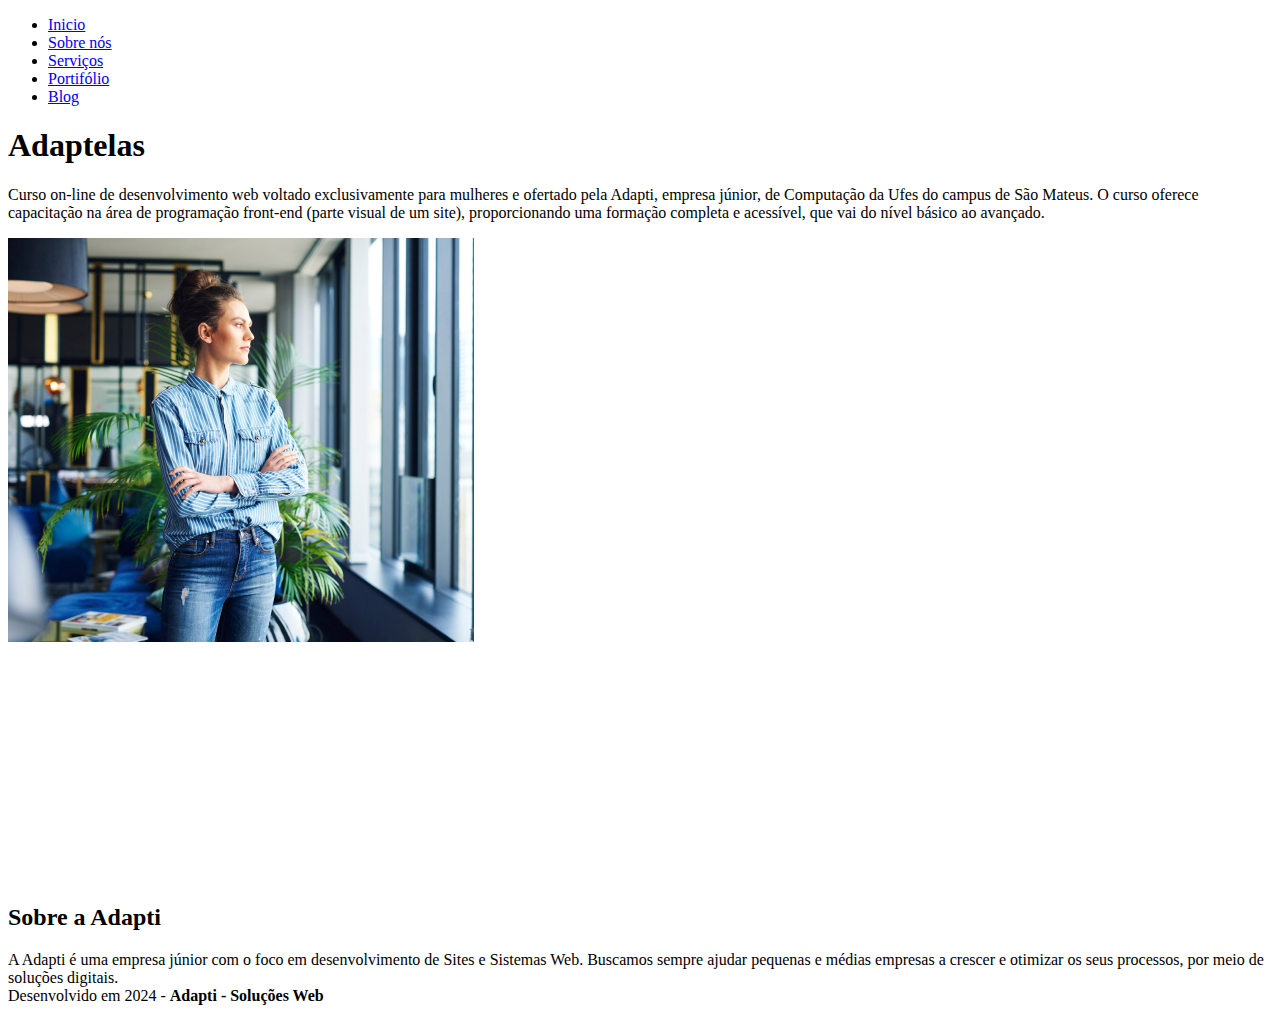
==== atv_2/atv2.html @ d8286944 "atv_2.html" ====
<!DOCTYPE html>
<html lang="pt-Br">
    <title>Atv_2 Adaptelas</title>
    <meta charset="UTF-8">
    <body>
<header>
    <nav><ul>
    <li><a href="./inicio.html"> Inicio </a></li>
    <li><a href="./sobre nos.html"> Sobre nós </a></li>
    <li><a href="./serviços.html"> Serviços </a></li>
    <li><a href="./portifolio.html"> Portifólio </a></li>
    <li><a href="./blog.html"> Blog </a></li>
</nav></ul>
</header>
<main> 
    <h1><d>Adaptelas</d></h1>
    <p>Curso on-line de desenvolvimento web voltado exclusivamente para mulheres e ofertado pela Adapti, empresa júnior, de Computação da Ufes do campus de São Mateus. O curso oferece capacitação na área de programação front-end (parte visual de um site), proporcionando uma formação completa e acessível, que vai do nível básico ao avançado.</p>
    </head>
    <img src="body.png" alt="Mulher olhando para janela"> 
    <br></main> 

<footer>
    <img src="logo_footer.png" alt="Logo Adaptelas">
    <br> 
    <h2><d>Sobre a Adapti</d></h2>
    <p>A Adapti é uma empresa júnior com o foco em desenvolvimento de Sites e Sistemas Web. Buscamos sempre ajudar pequenas e médias empresas a crescer e otimizar os seus processos, por meio de soluções digitais.
        <br>Desenvolvido em 2024 - <b>Adapti - Soluções Web</b></p>
</footer></body>
        </html>
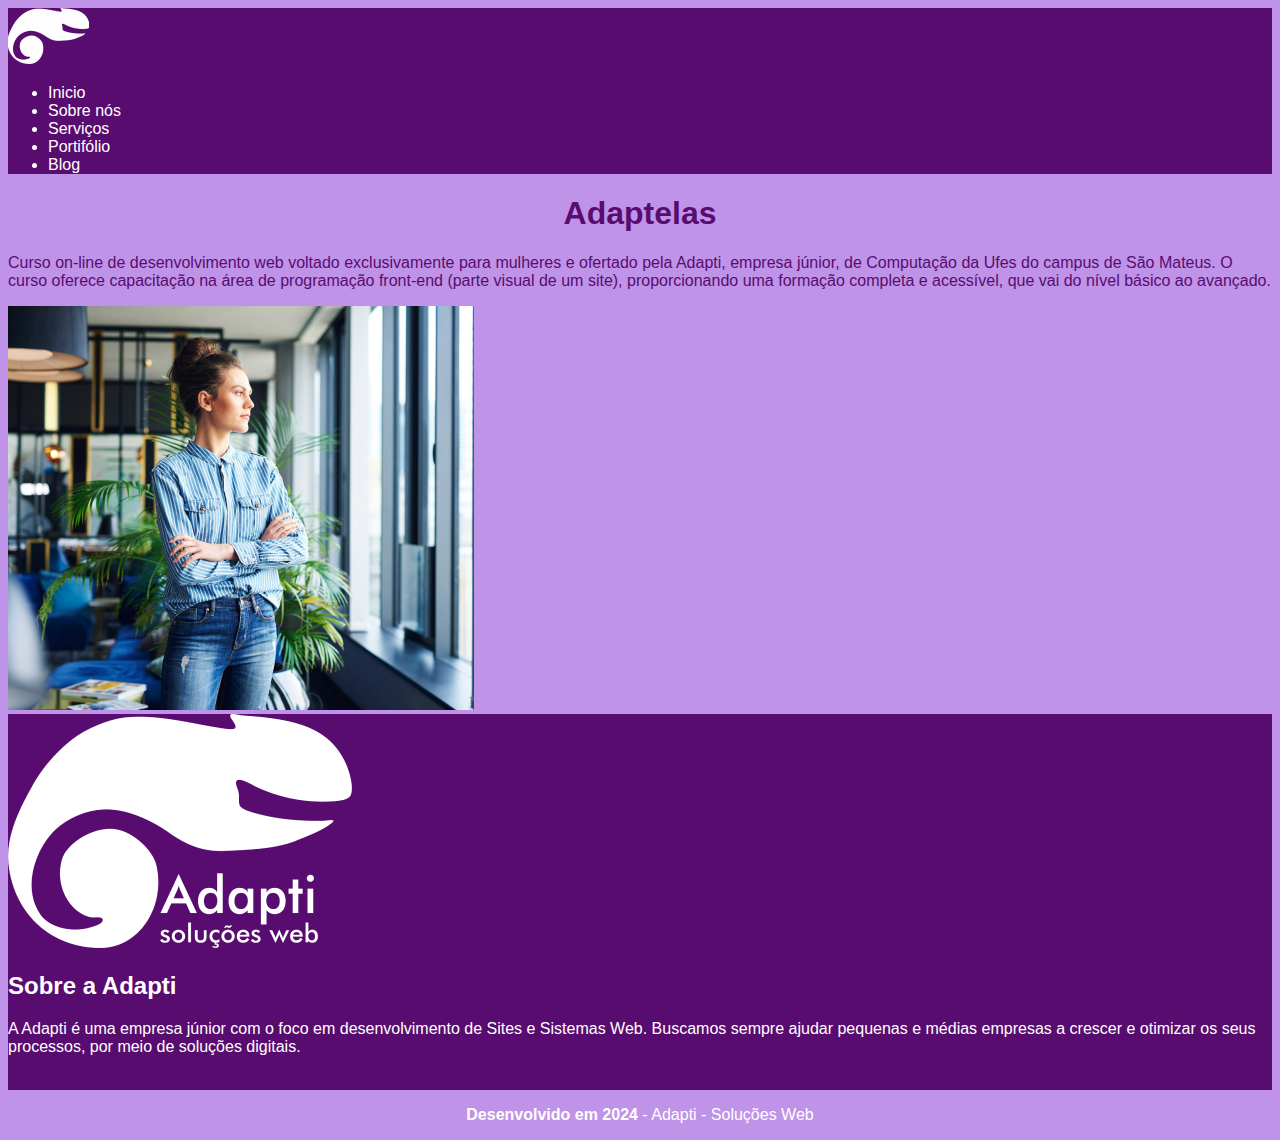
==== commit cbf071f6: "atv3.css" ====
--- a/atv_2/atv2.html
+++ b/atv_2/atv2.html
@@ -2,28 +2,55 @@
 <html lang="pt-Br">
     <title>Atv_2 Adaptelas</title>
     <meta charset="UTF-8">
-    <body>
-<header>
-    <nav><ul>
-    <li><a href="./inicio.html"> Inicio </a></li>
-    <li><a href="./sobre nos.html"> Sobre nós </a></li>
-    <li><a href="./serviços.html"> Serviços </a></li>
-    <li><a href="./portifolio.html"> Portifólio </a></li>
-    <li><a href="./blog.html"> Blog </a></li>
-</nav></ul>
+
+ <body>
+
+<header id="fundo"> 
+
+    <img src="logo_nav.png" alt="Logo Adaptelas">
+
+    <nav><ul> 
+    <li> Inicio </li>
+    <li> Sobre nós </li>
+    <li> Serviços </li>
+    <li> Portifólio </li>
+    <li> Blog </li>
+    </nav></ul>
+ 
 </header>
-<main> 
-    <h1><d>Adaptelas</d></h1>
-    <p>Curso on-line de desenvolvimento web voltado exclusivamente para mulheres e ofertado pela Adapti, empresa júnior, de Computação da Ufes do campus de São Mateus. O curso oferece capacitação na área de programação front-end (parte visual de um site), proporcionando uma formação completa e acessível, que vai do nível básico ao avançado.</p>
-    </head>
+
+<head> 
+    <h1><d>
+        Adaptelas
+    </d></h1>
+  
+    <p id="idpurple"> Curso on-line de desenvolvimento web voltado exclusivamente para mulheres e ofertado pela Adapti, empresa júnior, de Computação da Ufes do campus de São Mateus. O curso oferece capacitação na área de programação front-end (parte visual de um site), proporcionando uma formação completa e acessível, que vai do nível básico ao avançado.</p>
+  
     <img src="body.png" alt="Mulher olhando para janela"> 
-    <br></main> 
+    <br>
+
+    <link rel="stylesheet" href="style.css">
+
+</head> 
 
 <footer>
-    <img src="logo_footer.png" alt="Logo Adaptelas">
-    <br> 
+ <div id="fundo"> 
+
+    <img src="logo_footer.png" alt="Logo Adaptelas"> <br> 
+
     <h2><d>Sobre a Adapti</d></h2>
-    <p>A Adapti é uma empresa júnior com o foco em desenvolvimento de Sites e Sistemas Web. Buscamos sempre ajudar pequenas e médias empresas a crescer e otimizar os seus processos, por meio de soluções digitais.
-        <br>Desenvolvido em 2024 - <b>Adapti - Soluções Web</b></p>
+ 
+    <p>A Adapti é uma empresa júnior com o foco em desenvolvimento de Sites e Sistemas Web. Buscamos sempre ajudar pequenas e médias empresas a crescer e otimizar os seus processos, por meio de soluções digitais. 
+    </p> <br>
+
+</div>
+
+<div id="blocofim">
+
+<p><b>Desenvolvido em 2024</b> - Adapti - Soluções Web</p>
+
+</div>
+
 </footer></body>
+
         </html>--- a/atv_2/style.css
+++ b/atv_2/style.css
@@ -0,0 +1,32 @@
+* {
+    font-family: Arial, Helvetica, sans-serif;
+}
+
+body {
+    background-color: rgb(191, 147, 232);
+}
+
+#fundo {
+    padding: '20%';
+    background-color: rgb(89, 12, 111);
+    color: white    
+    
+}
+
+body>h1 {
+    text-align: center; 
+    color: rgb(89, 12, 111);
+}
+
+#idpurple {
+    text-align: start; 
+    color: rgb(89, 12, 111);
+}
+
+
+
+#blocofim {
+    text-align: center;
+    color: white
+
+}
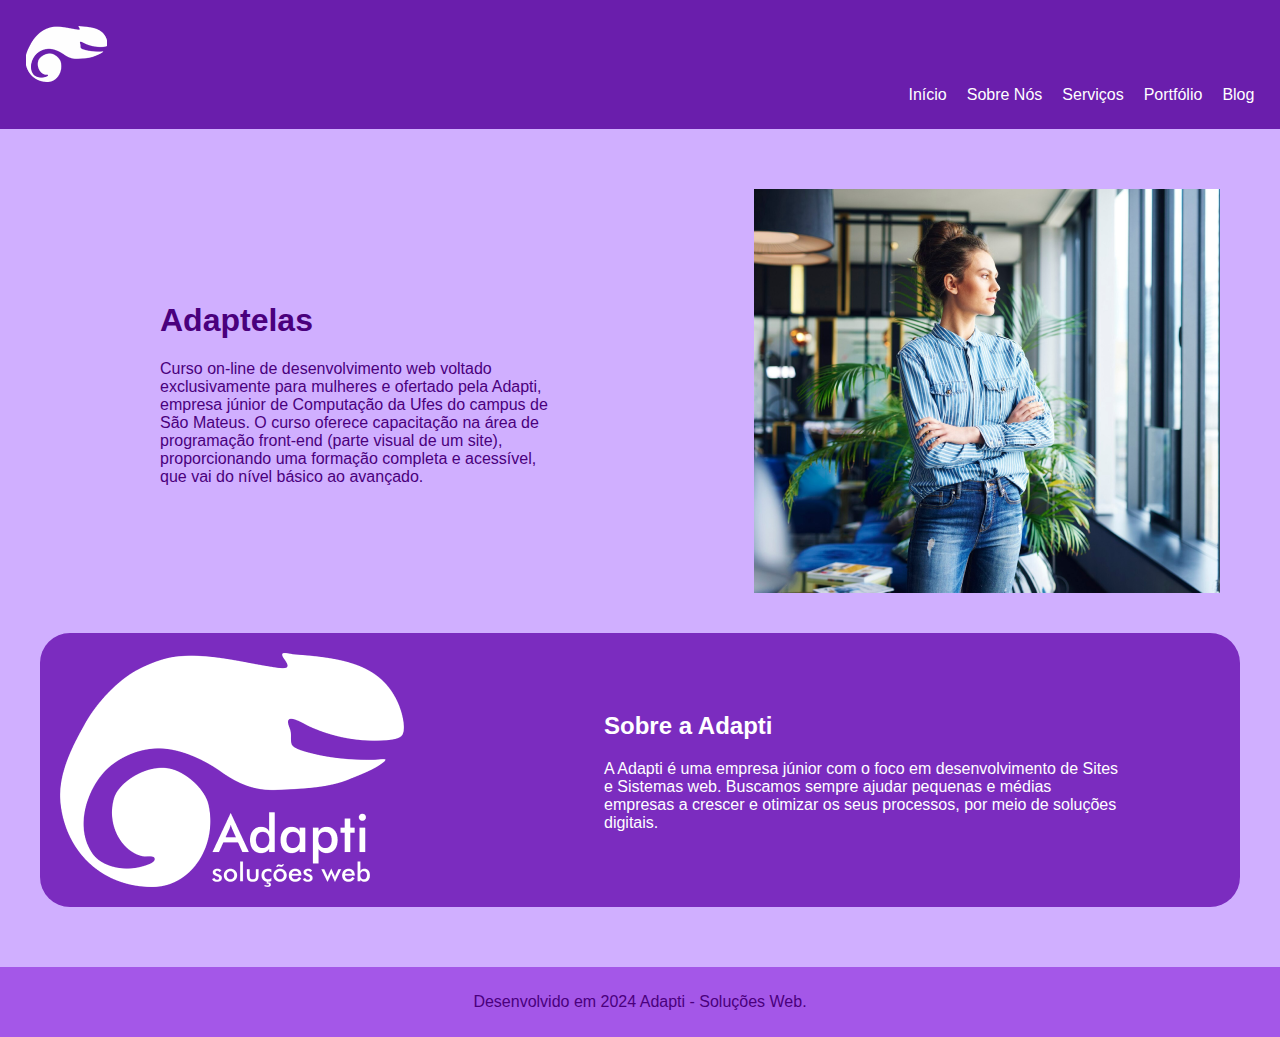
==== commit 34872520: "atv_3" ====
--- a/atv_2/atv2.html
+++ b/atv_2/atv2.html
@@ -1,56 +1,45 @@
 <!DOCTYPE html>
-<html lang="pt-Br">
-    <title>Atv_2 Adaptelas</title>
+<html lang="pt-BR">
+<head>
     <meta charset="UTF-8">
+    <meta name="viewport" content="width=device-width, initial-scale=1.0">
+    <title>Atv_2_Adaptelas</title>
+    <link rel="stylesheet" href="style.css">
+</head>
+<body>
+    <div class="container">
+        <header>
+            <img src="logo_nav.png" alt="Logo Adapti">
+            <nav>
+                <a href="#">Início</a>
+                <a href="#">Sobre Nós</a>
+                <a href="#">Serviços</a>
+                <a href="#">Portfólio</a>
+                <a href="#">Blog</a>
+            </nav>
+        </header>
+        
+        <main>
+            <section class="intro">
+                <div>
+                <h1>Adaptelas</h1>
+                <p>Curso on-line de desenvolvimento web voltado exclusivamente para mulheres e ofertado pela Adapti, empresa júnior de Computação da Ufes do campus de São Mateus. O curso oferece capacitação na área de programação front-end (parte visual de um site), proporcionando uma formação completa e acessível, que vai do nível básico ao avançado.</p>
+                </div>
+                <img src="body.png" alt="Mulher olhando pela janela">        
+            </section>
+            
+            <section class="about">
+                <img src="logo_footer.png" alt="Logo Adapti">
+                <div>
+                    <h2>Sobre a Adapti</h2>
+                    <p>A Adapti é uma empresa júnior com o foco em desenvolvimento de Sites e Sistemas web. Buscamos sempre ajudar pequenas e médias empresas a crescer e otimizar os seus processos, por meio de soluções digitais.</p>
+                </div>
+            </section>
+        </main>
 
- <body>
-
-<header id="fundo"> 
-
-    <img src="logo_nav.png" alt="Logo Adaptelas">
-
-    <nav><ul> 
-    <li> Inicio </li>
-    <li> Sobre nós </li>
-    <li> Serviços </li>
-    <li> Portifólio </li>
-    <li> Blog </li>
-    </nav></ul>
- 
-</header>
-
-<head> 
-    <h1><d>
-        Adaptelas
-    </d></h1>
-  
-    <p id="idpurple"> Curso on-line de desenvolvimento web voltado exclusivamente para mulheres e ofertado pela Adapti, empresa júnior, de Computação da Ufes do campus de São Mateus. O curso oferece capacitação na área de programação front-end (parte visual de um site), proporcionando uma formação completa e acessível, que vai do nível básico ao avançado.</p>
-  
-    <img src="body.png" alt="Mulher olhando para janela"> 
-    <br>
-
-    <link rel="stylesheet" href="style.css">
-
-</head> 
-
-<footer>
- <div id="fundo"> 
-
-    <img src="logo_footer.png" alt="Logo Adaptelas"> <br> 
-
-    <h2><d>Sobre a Adapti</d></h2>
- 
-    <p>A Adapti é uma empresa júnior com o foco em desenvolvimento de Sites e Sistemas Web. Buscamos sempre ajudar pequenas e médias empresas a crescer e otimizar os seus processos, por meio de soluções digitais. 
-    </p> <br>
-
-</div>
-
-<div id="blocofim">
-
-<p><b>Desenvolvido em 2024</b> - Adapti - Soluções Web</p>
-
-</div>
-
-</footer></body>
-
-        </html>+        <footer>
+            <p>Desenvolvido em 2024 Adapti - Soluções Web.</p>
+        </footer>
+    </div>
+</body>
+</html>
--- a/atv_2/style.css
+++ b/atv_2/style.css
@@ -1,32 +1,109 @@
-* {
-    font-family: Arial, Helvetica, sans-serif;
+body {
+    margin: 0;
+    font-family: Arial, sans-serif;
 }
 
-body {
-    background-color: rgb(191, 147, 232);
+.container {
+    display: flex;
+    flex-direction: column;
+    min-height: 100vh;
 }
 
-#fundo {
-    padding: '20%';
-    background-color: rgb(89, 12, 111);
-    color: white    
-    
+header {
+    background-color: #6a1eac;
+    color: white;
+    padding: 2%;
 }
 
-body>h1 {
-    text-align: center; 
-    color: rgb(89, 12, 111);
+header nav {
+    display: flex;
+    justify-content: flex-end;
+    gap: 20px;
 }
 
-#idpurple {
-    text-align: start; 
-    color: rgb(89, 12, 111);
+header nav a {
+    color: white;
+    text-decoration: none;
 }
 
+main {
+    flex: 1;
+    padding: 40px;
+    background-color: #D0AFFF;
+}
 
+.intro, .about {
+    display: flex;
+    justify-content: space-between;
+    align-items:center;
+    padding: 20px;
+    border-radius: 30px;
+    margin-bottom: 20px;
+}
 
-#blocofim {
+.intro p {
+    margin-right: 200px;
+    margin-left: 100px;
+   color: #4A007D;
+}
+
+.intro h1 {
+    margin-right: 200px;
+    margin-left: 100px;
+    color: #4A007D;
+    text-align:justify;
+ }
+
+.about p {
+    margin-left: 200px;
+    margin-right: 100px;
+}
+
+.about h2 {
+    margin-left: 200px;
+    margin-right: 100px;
+}
+
+.intro .text-content, .about .text-content {
+    flex: 1;
+    display: flex;
+    flex-direction: column;
+    justify-content: center;
+    align-items: center;
     text-align: center;
-    color: white
+    padding: 10px;
+}
 
+.intro .text-content h1, .about .text-content h2 {
+    margin: 0;
+    color: #4A007D;
 }
+
+.intro .text-content p, .about .text-content p {
+    margin-top: 10px;
+    text-align: justify;
+}
+
+.intro .image-content, .about .image-content {
+    flex: 1;
+    display: flex;
+    justify-content: center;
+    align-items: center;
+}
+
+.intro .image-content img, .about .image-content img {
+    max-width: 100%;
+    border-radius: 6px;
+}
+
+.about {
+    background-color: #7B2CBF;
+    color: white;
+}
+
+footer {
+    background-color: #a457e8;
+    color: #4A007D;
+    text-align: center;
+    padding: 10px 0;
+}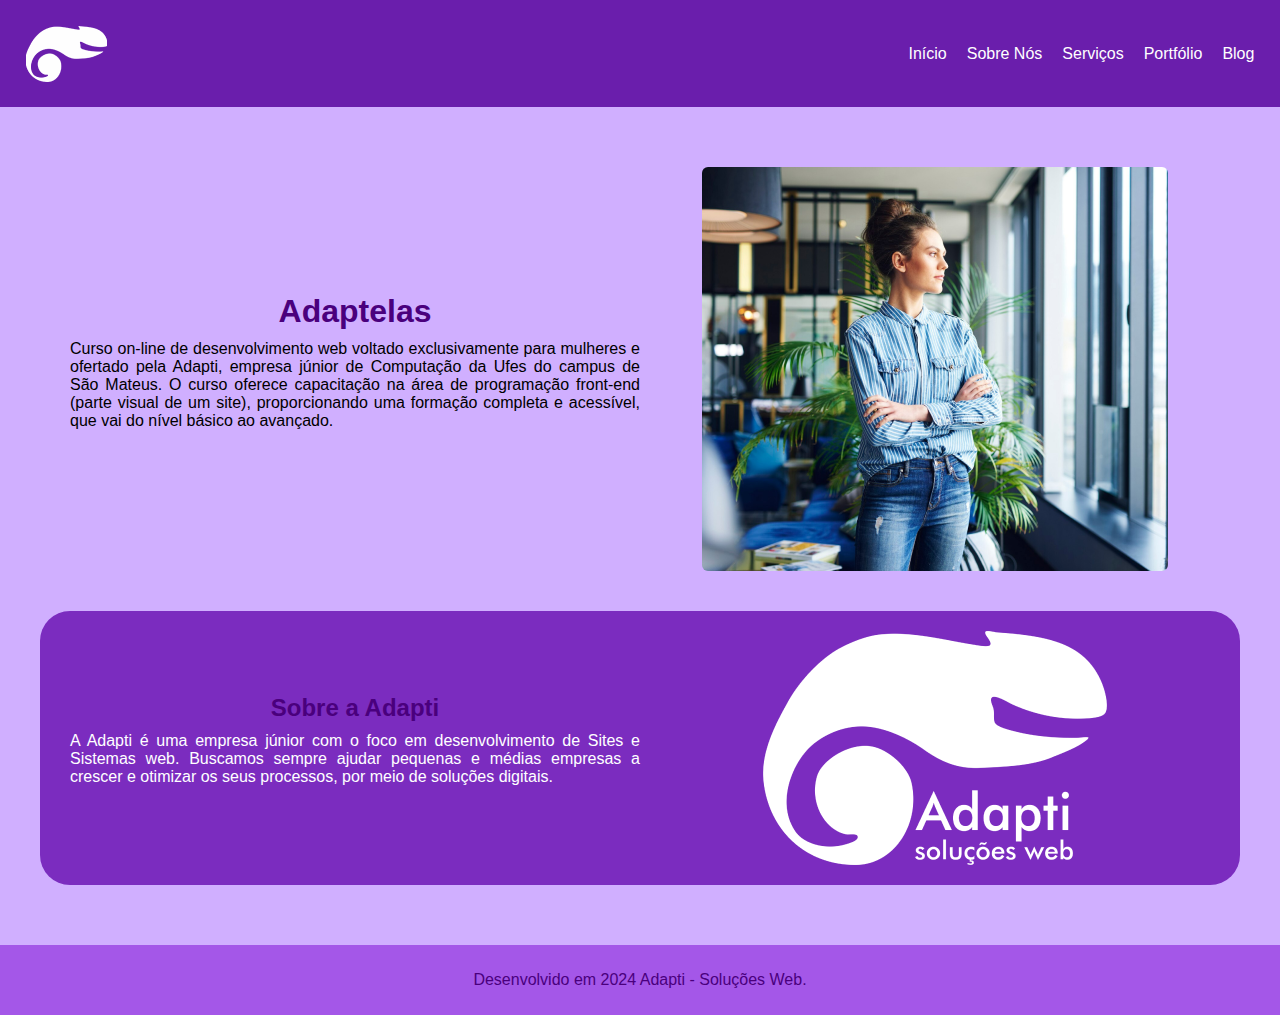
==== commit fb33eac2: "atv_5" ====
--- a/atv_2/atv2.html
+++ b/atv_2/atv2.html
@@ -4,7 +4,7 @@
     <meta charset="UTF-8">
     <meta name="viewport" content="width=device-width, initial-scale=1.0">
     <title>Atv_2_Adaptelas</title>
-    <link rel="stylesheet" href="style.css">
+    <link rel="stylesheet" href="./style.css">
 </head>
 <body>
     <div class="container">
@@ -21,18 +21,22 @@
         
         <main>
             <section class="intro">
-                <div>
-                <h1>Adaptelas</h1>
-                <p>Curso on-line de desenvolvimento web voltado exclusivamente para mulheres e ofertado pela Adapti, empresa júnior de Computação da Ufes do campus de São Mateus. O curso oferece capacitação na área de programação front-end (parte visual de um site), proporcionando uma formação completa e acessível, que vai do nível básico ao avançado.</p>
+                <div class="text-content">
+                    <h1>Adaptelas</h1>
+                    <p>Curso on-line de desenvolvimento web voltado exclusivamente para mulheres e ofertado pela Adapti, empresa júnior de Computação da Ufes do campus de São Mateus. O curso oferece capacitação na área de programação front-end (parte visual de um site), proporcionando uma formação completa e acessível, que vai do nível básico ao avançado.</p>
                 </div>
-                <img src="body.png" alt="Mulher olhando pela janela">        
+                <div class="image-content">
+                    <img src="body.png" alt="Mulher olhando pela janela">        
+                </div>
             </section>
             
             <section class="about">
-                <img src="logo_footer.png" alt="Logo Adapti">
-                <div>
+                <div class="text-content">
                     <h2>Sobre a Adapti</h2>
                     <p>A Adapti é uma empresa júnior com o foco em desenvolvimento de Sites e Sistemas web. Buscamos sempre ajudar pequenas e médias empresas a crescer e otimizar os seus processos, por meio de soluções digitais.</p>
+                </div>
+                <div class="image-content">
+                    <img src="logo_footer.png" alt="Logo Adapti">
                 </div>
             </section>
         </main>
@@ -42,4 +46,4 @@
         </footer>
     </div>
 </body>
-</html>
+</html>--- a/atv_2/style.css
+++ b/atv_2/style.css
@@ -1,3 +1,4 @@
+*
 body {
     margin: 0;
     font-family: Arial, sans-serif;
@@ -13,6 +14,9 @@
     background-color: #6a1eac;
     color: white;
     padding: 2%;
+    display: flex;
+    justify-content: space-between;
+    align-items: center;
 }
 
 header nav {
@@ -35,33 +39,10 @@
 .intro, .about {
     display: flex;
     justify-content: space-between;
-    align-items:center;
+    align-items: center;
     padding: 20px;
     border-radius: 30px;
     margin-bottom: 20px;
-}
-
-.intro p {
-    margin-right: 200px;
-    margin-left: 100px;
-   color: #4A007D;
-}
-
-.intro h1 {
-    margin-right: 200px;
-    margin-left: 100px;
-    color: #4A007D;
-    text-align:justify;
- }
-
-.about p {
-    margin-left: 200px;
-    margin-right: 100px;
-}
-
-.about h2 {
-    margin-left: 200px;
-    margin-right: 100px;
 }
 
 .intro .text-content, .about .text-content {
@@ -106,4 +87,76 @@
     color: #4A007D;
     text-align: center;
     padding: 10px 0;
+}
+
+/* Media Queries */
+
+@media (max-width: 768px) {
+    header {
+        flex-direction: column;
+        align-items: center;
+    }
+
+    header nav {
+        justify-content: center;
+    }
+
+    .intro, .about {
+        flex-direction: column;
+        text-align: center;
+        padding: 10px;
+    }
+
+    .intro .text-content, .about .text-content {
+        padding: 10px;
+    }
+
+    .intro .image-content, .about .image-content {
+        padding: 10px;
+    }
+}
+
+@media (max-width: 480px) {
+    main {
+        padding: 20px;
+    }
+
+    .intro, .about {
+        padding: 10px;
+    }
+
+    .intro .text-content, .about .text-content {
+        padding: 10px;
+    }
+
+    .intro .image-content, .about .image-content {
+        padding: 10px;
+    }
+}
+
+@media (max-width: 460px) {
+    body, .container, header, main, .intro, .about, footer {
+        padding: 0;
+        margin: 0;
+        width: 100%;
+        box-sizing: border-box;
+    }
+
+    .intro, .about {
+        padding: 10px;
+        border-radius: 0;
+    }
+
+    .intro .text-content, .about .text-content, .intro .image-content, .about .image-content {
+        padding: 0;
+    }
+
+    header nav {
+        flex-direction: column;
+        align-items: center;
+    }
+
+    .intro, .about {
+        flex-direction: column;
+    }
 }